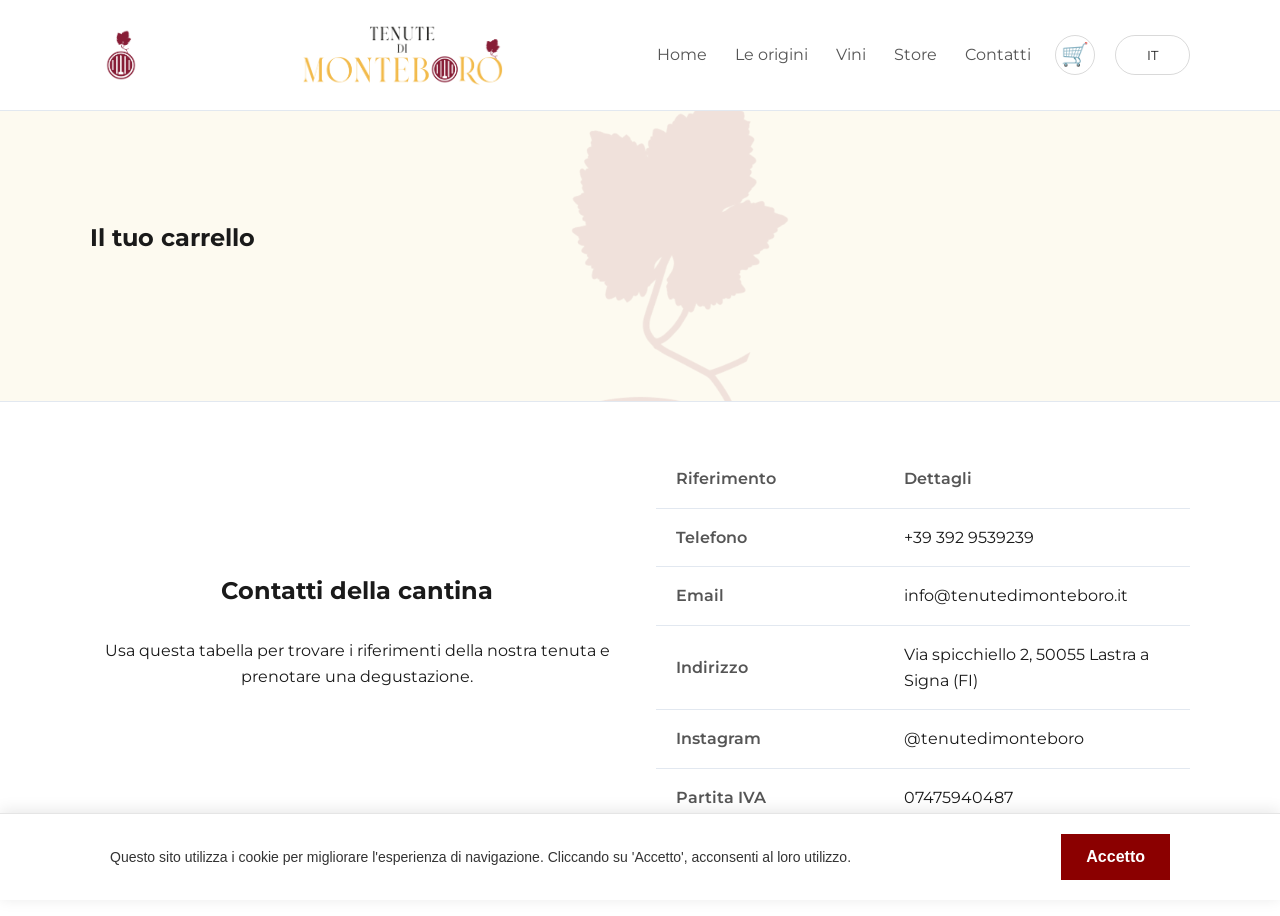
==== pages/cart.html @ 16b9ca60 "aggiunta pagina store e carrello" ====
<!DOCTYPE html>
<html lang="it">
<head>
  <meta charset="UTF-8" />
  <meta name="viewport" content="width=device-width, initial-scale=1.0" />
  <title>Carrello - Tenute di Monteboro</title>
  <link rel="stylesheet" href="../styles/style.css" />
</head>
<body>
  <header class="site-header">
    <div class="container header-inner">
      <a class="brand" href="../index.html">
        <img class="brand-logo" src="../images/fwfilevari/Pittogramma/Rosso_sfondo-trasparente.png" alt="Logo Tenute di Monteboro" />
        <img class="brand-title-image" src="../images/fwfilevari/Colori_sfondo-trasparente.png" alt="Tenute di Monteboro" />
      </a>
      <div class="header-actions">
        <button class="nav-toggle" type="button" aria-expanded="false" aria-controls="main-menu" data-i18n="nav.menu">
          Menu
        </button>
        <nav id="main-menu" class="main-nav" aria-label="Menu principale">
          <ul class="nav-list">
            <li><a href="../index.html" data-i18n="nav.home">Home</a></li>
            <li><a href="origins.html" data-i18n="nav.origins">Le origini</a></li>
            <li><a href="wines.html" data-i18n="nav.about">Vini</a></li>
            <li><a href="store.html" data-i18n="nav.store">Store</a></li>
            <li><a href="#contact-footer" data-i18n="nav.contact">Contatti</a></li>
          </ul>          
        </nav>        <a href="cart.html" class="cart-icon-link" aria-label="Carrello">🛒</a>
        <div class="lang-menu" aria-haspopup="true">
          <button class="lang-toggle nav-toggle" type="button" aria-expanded="false">IT</button>
          <ul class="lang-dropdown" aria-label="Seleziona lingua">
            <li><button type="button" data-lang="it">Italiano</button></li>
            <li><button type="button" data-lang="en">English</button></li>
            <li><button type="button" data-lang="de">Deutsch</button></li>
          </ul>
        </div>
      </div>
    </div>
  </header>

  <main>
    <section class="container" style="padding: 3rem 0;">
      <h1 data-i18n="cart.title">Il tuo carrello</h1>
      <div id="cart-items-container" style="margin-top: 2rem;">
        <p id="empty-cart-message" data-i18n="cart.empty" style="text-align: center;"></p>
      </div>
      <div id="cart-summary" style="margin-top: 2rem; text-align: right; display: none;">
        <p><span data-i18n="cart.totalItems"></span> <span id="cart-total-items">0</span></p>
        <div style="display: flex; justify-content: flex-end; gap: 1rem; margin-top: 1rem;">
          <a href="store.html" class="button secondary" data-i18n="cart.continueShopping">Continua lo shopping</a>
          <button class="button" id="checkout-button" data-i18n="cart.checkout">Acquista</button>
        </div>
      </div>
    </section>
  </main>

  <footer id="contact-footer" class="site-footer">
    <div class="container footer-grid">
      <div class="footer-copy">
        <h2>Contatti della cantina</h2>
        <p>Usa questa tabella per trovare i riferimenti della nostra tenuta e prenotare una degustazione.</p>
      </div>
      <div class="table-wrapper">
        <table class="contact-table">
          <thead>
            <tr>
              <th>Riferimento</th>
              <th>Dettagli</th>
            </tr>
          </thead>
          <tbody>
            <tr>
              <th>Telefono</th>
              <td><a href="tel:+393929539239">+39 392 9539239</a></td>
            </tr>
            <tr>
              <th>Email</th>
              <td><a href="mailto:info@tenutedimonteboro.it?subject=Richiesta%20informazioni">info@tenutedimonteboro.it</a></td>
            </tr>
            <tr>
              <th>Indirizzo</th>
              <td><a href="https://www.google.com/maps/search/?api=1&query=Via%20spicchiello%202%2C%2050055%20Lastra%20a%20Signa%20%28FI%29" target="_blank" rel="noopener noreferrer">Via spicchiello 2, 50055 Lastra a Signa (FI)</a></td>
            </tr>
            <tr>
              <th>Instagram</th>
              <td><a href="https://www.instagram.com/tenutedimonteboro/" target="_blank" rel="noopener noreferrer">@tenutedimonteboro</a></td>
            </tr>
            <tr>
              <th>Partita IVA</th>
              <td>07475940487</td>
            </tr>
          </tbody>
        </table>
      </div>
    </div>
    <p class="footer-note">© 2026 Progetto Monteboro. Tutti i diritti riservati.</p>
  </footer>

  <script src="../scripts/main.js"></script>
  <script>
    // Semplice listener per il tasto acquista finale
    document.addEventListener('DOMContentLoaded', () => {
      const checkoutBtn = document.getElementById('checkout-button');
      if (checkoutBtn) {
        checkoutBtn.addEventListener('click', () => {
          alert('Grazie per il tuo acquisto! Questa funzionalità verrà implementata presto.');
        });
      }
    });
  </script>
</body>
</html>
---- styles/style.css ----
@import url('https://fonts.googleapis.com/css2?family=Cinzel:wght@400;500;600;700&family=Montserrat:wght@400;500;600;700;800&display=swap');

:root {
  --bg: #FDFAF0;
  --surface: #ffffff;
  --text: #1a1a1a;
  --muted: #555555;
  --primary: #2f7cff;
  --primary-dark: #1c5ac9;
  --border: #e2e8f0;
  --shadow: 0 16px 40px rgba(0, 0, 0, 0.07);
}

* {
  box-sizing: border-box;
}

html {
  scroll-behavior: smooth;
}

body {
  margin: 0;
  min-height: 100vh;
  display: flex;
  flex-direction: column;
  font-family: 'Montserrat', system-ui, -apple-system, BlinkMacSystemFont, "Segoe UI", sans-serif;
  background-color: var(--bg);
  background-image: url('../images/fwfilevari/pittogramma-sfondo.png');
  background-repeat: no-repeat;
  background-position: center 52%;
  background-size: contain;
  background-attachment: fixed;
  color: var(--text);
  line-height: 1.6;
  overflow-x: hidden;
}

img {
  max-width: 100%;
  display: block;
}

button {
  font: inherit;
}

.container {
  width: min(1100px, calc(100% - 2rem));
  margin: 0 auto;
}

.site-header {
  background: var(--surface);
  border-bottom: 1px solid var(--border);
  padding: 1.5rem 0;
  position: sticky;
  top: 0;
  z-index: 10;
}

.header-inner {
  display: flex;
  align-items: center;
  justify-content: space-between;
  gap: 1rem;
  flex-wrap: wrap;
}

.header-actions {
  display: flex;
  align-items: center;
  gap: 1rem;
  margin-left: auto;
  flex-wrap: wrap;
}

.brand {
  display: grid;
  grid-template-columns: auto 1fr;
  align-items: center;
  flex: 1 1 auto;
  min-width: 0;
  font-weight: 800;
  font-size: clamp(1.35rem, 2.2vw, 1.85rem);
  letter-spacing: -0.04em;
  text-decoration: none;
  color: var(--text);
  line-height: 1.1;
}

.brand-logo {
  height: clamp(42px, 5vw, 62px);
  width: auto;
  display: block;
  flex-shrink: 0;
  margin-right: 1rem;
}

.brand-title-image {
  height: clamp(42px, 5vw, 62px);
  width: auto;
  max-width: min(500px, 58vw);
  display: block;
  flex-shrink: 0;
  justify-self: center;
}

.nav-toggle {
  display: none;
  border: 1px solid var(--border);
  background: transparent;
  color: var(--text);
  padding: 0.85rem 1rem;
  border-radius: 999px;
  cursor: pointer;
}

.main-nav {
  display: flex;
}

.nav-list {
  list-style: none;
  display: flex;
  align-items: center;
  gap: clamp(0.85rem, 2vw, 1.5rem);
  margin: 0;
  padding: 0;
  flex-wrap: wrap;
}

.nav-list a {
  color: var(--muted);
  text-decoration: none;
  font: inherit;
  cursor: pointer;
  padding: 0.5rem 0.25rem;
  transition: color 0.2s ease;
}

.nav-list a:hover {
  color: var(--text);
}

.lang-menu {
  position: relative;
}

.lang-toggle {
  border: 1px solid var(--border);
  background: transparent;
  color: var(--text);
  padding: 0.85rem 1rem;
  border-radius: 999px;
  cursor: pointer;
}

.lang-dropdown {
  position: absolute;
  right: 0;
  top: calc(100% + 0.5rem);
  min-width: 180px;
  background: var(--surface);
  border: 1px solid var(--border);
  box-shadow: var(--shadow);
  border-radius: 0.85rem;
  padding: 0.5rem 0;
  opacity: 0;
  visibility: hidden;
  transform: translateY(0.5rem);
  transition: opacity 0.2s ease, visibility 0.2s ease, transform 0.2s ease;
  z-index: 20;
}

.lang-menu.open .lang-dropdown {
  opacity: 1;
  visibility: visible;
  transform: translateY(0);
}

.lang-dropdown li {
  list-style: none;
}

.lang-dropdown button {
  width: 100%;
  border: none;
  background: transparent;
  padding: 0.75rem 1rem;
  text-align: left;
  color: var(--text);
  cursor: pointer;
}

.lang-dropdown button:hover {
  background: #f3f4f6;
}

main {
  flex: 1;
  padding: 2.5rem 0 4rem;
}

.contact-table a {
  color: var(--text);
  text-decoration: none;
}

.contact-table a:hover,
.contact-table a:focus-visible {
  color: var(--text);
  text-decoration: underline;
}

.site-footer {
  margin-top: auto;
  color: var(--text);
  background: var(--surface);
  border-top: 1px solid var(--border);
  padding: 3rem 0 2rem;
}

.hero {
  padding: 4rem 0 3rem;
}

.hero-content {
  max-width: 720px;
}

.eyebrow {
  margin: 0 0 1rem;
  text-transform: uppercase;
  letter-spacing: 0.16em;
  font-size: 0.85rem;
  color: var(--primary);
}

.hero h1 {
  margin: 0 0 1.25rem;
  font-size: clamp(2.75rem, 5vw, 4.5rem);
  line-height: 1.05;
}

.hero p {
  margin: 0 0 1.75rem;
  max-width: 42rem;
  color: var(--muted);
  font-size: 1.05rem;
}

.hero-actions {
  display: flex;
  flex-wrap: wrap;
  gap: 1rem;
}

.wine-hero {
  background: transparent;
  margin-top: -2.5rem;
  padding-top: 4rem;
}

.wine-section {
  padding: 3rem 0;
}

.wine-grid {
  display: grid;
  grid-template-columns: repeat(auto-fit, minmax(min(100%, 280px), 1fr));
  gap: 2rem;
}

.wine-card {
  position: relative;
  background: var(--surface);
  border: 1px solid rgba(46, 79, 107, 0.1);
  border-radius: 1.5rem;
  overflow: hidden;
  transition: transform 0.3s ease, box-shadow 0.3s ease;
  box-shadow: 0 20px 45px rgba(15, 35, 54, 0.06);
}

.wine-card-link {
  display: block;
  color: inherit;
  text-decoration: none;
  height: 100%;
}

.wine-card-link article {
  height: 100%;
}

.wine-card--white {
  --wine-title-color: #7f9d76;
}

.wine-card--red {
  --wine-title-color: #a33a50;
}

.wine-card:hover {
  transform: translateY(-6px);
  box-shadow: 0 24px 50px rgba(15, 35, 54, 0.12);
}

.wine-photo {
  background: transparent;
  padding: 0;
  overflow: visible;
}

.wine-photo img {
  width: 100%;
  height: auto;
  display: block;
}

.wine-content {
  padding: 1.75rem 1.75rem 2rem;
  text-align: center;
}

.wine-content h2 {
  margin: 0.1rem 0 0.35rem;
  font-size: 1.55rem;
  text-transform: uppercase;
  font-family: 'Cinzel', serif;
  color: var(--wine-title-color, var(--text));
  letter-spacing: 0.06em;
}

.wine-label-brand {
  margin: 0;
  font-size: 0.78rem;
  letter-spacing: 0.24em;
  text-transform: uppercase;
  color: var(--muted);
}

.wine-label-year {
  margin: 0.25rem 0 0;
  font-family: 'Cinzel', serif;
  font-size: 0.95rem;
  letter-spacing: 0.14em;
  color: var(--wine-title-color, var(--text));
}

.wine-content p:not(.wine-label-brand):not(.wine-label-year) {
  margin: 0;
  color: var(--muted);
  line-height: 1.75;
}

.wine-card--white .wine-content {
  background: linear-gradient(180deg, rgba(127, 157, 118, 0.08), rgba(255, 255, 255, 0));
}

.wine-card--red .wine-content {
  background: linear-gradient(180deg, rgba(163, 58, 80, 0.08), rgba(255, 255, 255, 0));
}

.wine-detail-page {
  padding: 4rem 0 5rem;
}

.wine-detail-page--white {
  --wine-title-color: #7f9d76;
}

.wine-detail-page--red {
  --wine-title-color: #a33a50;
}

.wine-detail-hero {
  padding: 0 0 2rem;
}

.wine-detail-hero .hero-content {
  max-width: 780px;
}

.wine-detail-title {
  margin: 0;
  text-transform: uppercase;
  font-family: 'Cinzel', serif;
  color: var(--wine-title-color, var(--text));
  letter-spacing: 0.06em;
}

.wine-detail-hero h1.wine-detail-title {
  font-size: clamp(2.75rem, 5vw, 4.5rem);
  line-height: 1.05;
  margin-bottom: 1.25rem;
}

.wine-detail-section {
  padding: 0 0 1rem;
}

.wine-detail-layout {
  display: grid;
  grid-template-columns: minmax(280px, 0.9fr) minmax(320px, 1.1fr);
  gap: clamp(1.5rem, 4vw, 3.5rem);
  align-items: center;
  background: var(--surface);
  border: 1px solid rgba(46, 79, 107, 0.1);
  border-radius: 2rem;
  box-shadow: 0 20px 45px rgba(15, 35, 54, 0.06);
  padding: clamp(1.25rem, 3vw, 2rem);
}

.wine-detail-visual {
  background: #fbfaf3;
  border-radius: 1.5rem;
  padding: clamp(1rem, 3vw, 2rem);
  display: flex;
  align-items: center;
  justify-content: center;
  min-height: 100%;
}

.wine-detail-visual img {
  width: 100%;
  max-width: 470px;
  height: auto;
  object-fit: contain;
}

.wine-detail-content {
  padding: clamp(0.5rem, 1vw, 0.75rem) 0;
}

.wine-detail-kicker {
  margin: 0 0 0.85rem;
  text-transform: uppercase;
  letter-spacing: 0.16em;
  font-size: 0.8rem;
  color: var(--primary);
}

.wine-detail-content h2 {
  font-size: clamp(2rem, 4vw, 3.2rem);
  line-height: 1.05;
}

.wine-detail-content p {
  margin: 0 0 1.1rem;
  color: var(--muted);
  font-size: 1.05rem;
  line-height: 1.8;
}

.wine-detail-notes {
  margin: 1.5rem 0 0;
  padding: 0;
  list-style: none;
  display: grid;
  gap: 0.75rem;
}

.wine-detail-notes li {
  padding-left: 1rem;
  border-left: 3px solid var(--wine-title-color, var(--primary));
  color: var(--text);
}

.button {
  display: inline-flex;
  align-items: center;
  justify-content: center;
  padding: 1rem 1.75rem;
  background: var(--primary);
  color: #fff;
  text-decoration: none;
  border-radius: 999px;
  transition: background 0.2s ease, transform 0.2s ease;
}

.button:hover {
  background: var(--primary-dark);
  transform: translateY(-1px);
}

.button.secondary {
  background: #f3f4f6;
  color: var(--text);
}

.info-section {
  padding: 3rem 0;
}

.homepage-grid {
  display: grid;
  grid-template-columns: repeat(2, minmax(0, 1fr));
  gap: 1.5rem;
}

.home-card {
  background: var(--surface);
  border: 1px solid var(--border);
  border-radius: 1.25rem;
  padding: 2rem;
  min-height: 240px;
  display: flex;
  flex-direction: column;
  justify-content: center;
  box-shadow: 0 10px 30px rgba(15, 35, 54, 0.04);
}

.home-card-text {
  justify-content: center;
  text-align: center;
  padding: 2.25rem 2rem;
}

.home-card-text h2 {
  margin: 0 0 1rem;
  font-size: clamp(1.35rem, 2.1vw, 1.8rem);
  line-height: 1.2;
}

.home-card-text p {
  margin: 0;
  color: var(--muted);
  font-size: clamp(1rem, 1.6vw, 1.1rem);
  line-height: 1.7;
}

.home-card-text p:last-child {
  margin-bottom: 0;
}

.home-card-image {
  padding: 0;
  overflow: hidden;
}

.home-card-image img {
  width: 100%;
  height: 100%;
  min-height: 240px;
  object-fit: cover;
  display: block;
}

.grid-two {
  display: grid;
  grid-template-columns: repeat(auto-fit, minmax(min(100%, 320px), 1fr));
  gap: 2rem;
  align-items: start;
}

.feature-list {
  display: grid;
  gap: 1rem;
}

.feature-list h3 {
  margin-top: 0;
}

.contact-card {
  background: var(--surface);
  border: 1px solid var(--border);
  border-radius: 1rem;
  padding: 2rem;
  margin-top: 2rem;
}

.site-footer {
  color: var(--text);
  background: var(--surface);
  border-top: 1px solid var(--border);
  padding: 3rem 0 2rem;
}

.footer-grid {
  display: grid;
  grid-template-columns: repeat(auto-fit, minmax(min(100%, 320px), 1fr));
  gap: 2rem;
  align-items: center;
}

.footer-copy {
  display: flex;
  flex-direction: column;
  justify-content: center;
  align-items: center;
  text-align: center;
  height: 100%;
}

.footer-copy h2 {
  margin: 0 0 0.75rem;
}

.table-wrapper {
  overflow-x: auto;
}

.contact-table {
  width: 100%;
  border-collapse: collapse;
  min-width: 320px;
}

.contact-table th,
.contact-table td {
  text-align: left;
  padding: 1rem 1.25rem;
  border-bottom: 1px solid var(--border);
}

.contact-table th {
  width: 35%;
  color: var(--muted);
  font-weight: 600;
}

.contact-table tbody tr:hover {
  background: #f9fbff;
}

.footer-note {
  margin: 2rem 0 0;
  color: var(--muted);
  font-size: 0.95rem;
}

/* Store Styles */
.store-section {
  padding: 3rem 0;
}

.wine-grid {
  display: grid;
  grid-template-columns: repeat(auto-fit, minmax(min(100%, 280px), 1fr));
  gap: 2rem;
}

.wine-price {
  font-weight: 700;
  font-size: 1.25rem;
  margin: 0.5rem 0;
}

.store-actions {
  margin-top: 1.5rem;
  display: flex;
  flex-direction: column;
  align-items: center;
  gap: 1rem;
}

.quantity-selector {
  display: flex;
  align-items: center;
  gap: 0.5rem; /* Smaller gap for buttons */
  border: 1px solid var(--border);
  border-radius: 999px; /* Make it rounded like the buttons */
  padding: 0.2rem; /* Some padding inside the selector */
}

.quantity-btn {
  background: transparent;
  border: none;
  color: var(--text);
  font-size: 1.2rem;
  font-weight: bold;
  cursor: pointer;
  width: 32px; /* Fixed width for buttons */
  height: 32px; /* Fixed height for buttons */
  display: flex;
  align-items: center;
  justify-content: center;
  border-radius: 50%; /* Make them circular */
  transition: background 0.2s ease;
}

.quantity-btn:hover {
  background: rgba(0, 0, 0, 0.05);
}

.quantity-display {
  font-size: 1rem;
  font-weight: 600;
  min-width: 20px; /* Ensure enough space for numbers */
  text-align: center;
}

/* New style for the inverted button */
.button--inverted {
  background: var(--bg); /* Page background color */
  color: var(--text); /* Text color for contrast */
  border: 1px solid var(--border); /* Add a border for definition */
}

.button--inverted:hover {
  background: var(--border); /* Slightly darker on hover */
  transform: translateY(-1px);
}

.cart-icon-link {
  display: flex;
  align-items: center;
  justify-content: center;
  height: 32px; /* Match nav-toggle height */
  width: 32px; /* Make it square */
  border: 1px solid rgba(0, 0, 0, 0.15);
  background: transparent;
  font-size: 1.2rem; /* Adjust emoji size */
  text-decoration: none;
  color: var(--text);
  border-radius: 50%; /* Make it circular */
  cursor: pointer;
  transition: background 0.2s ease;
}

.cart-icon-link:hover {
  background: rgba(0, 0, 0, 0.05);
}

.cart-count {
  position: absolute;
  top: -8px; /* Adjust as needed */
  right: -8px; /* Adjust as needed */
  background-color: #8b0000; /* Red badge */
  color: white;
  border-radius: 50%;
  padding: 2px 6px;
  font-size: 0.75rem;
  font-weight: bold;
  min-width: 20px;
  text-align: center;
  line-height: 1;
  box-shadow: 0 0 0 2px var(--surface); /* White border around badge */
}

@media (min-width: 768px) {
  .cart-icon-link { height: 40px; width: 40px; font-size: 1.4rem; }
}

.quantity-selector input {
  width: 60px;
  padding: 0.4rem;
  border: 1px solid var(--border);
  border-radius: 4px;
  text-align: center;
  font-family: inherit;
}

.origins-page {
  padding: 4rem 0 5rem;
  min-height: 90vh;
  display: flex;
  align-items: center;
  justify-content: center;
}

.origins-container {
  max-width: 860px;
  text-align: center;
  padding: 0;
  min-height: 68vh;
}

.origins-title {
  margin: 0 0 1.5rem;
  font-size: clamp(2.2rem, 4.4vw, 3.1rem);
  line-height: 1.1;
  transition: opacity 0.25s ease, transform 0.25s ease;
}

.origins-title.is-hidden {
  opacity: 0;
  transform: translateY(-6px);
  pointer-events: none;
}

.origins-stage {
  position: relative;
}

.origins-panel {
  opacity: 0;
  transform: translateY(12px);
  transition: opacity 0.35s ease, transform 0.35s ease;
  pointer-events: none;
  position: absolute;
  inset: 0;
  width: 100%;
}

.origins-panel.is-active {
  opacity: 1;
  transform: translateY(0);
  pointer-events: auto;
  position: relative;
}

.origins-text {
  margin-bottom: 1.5rem;
}

.origins-text h2 {
  margin: 0 0 1rem;
  font-size: clamp(1.5rem, 2.8vw, 2rem);
}

.origins-text p {
  margin: 0;
  color: var(--muted);
  font-size: clamp(1.1rem, 2.2vw, 1.3rem);
  line-height: 1.7;
}

.origins-actions {
  display: inline-flex;
  align-items: center;
  justify-content: center;
  gap: 0.75rem;
  flex-wrap: wrap;
  margin-top: 0.5rem;
}

.origins-toggle,
.origins-arrow {
  border: 1px solid var(--border);
  background: var(--surface);
  color: var(--text);
  padding: 0.7rem 1rem;
  border-radius: 999px;
  cursor: pointer;
  transition: background 0.2s ease, transform 0.2s ease;
}

.origins-toggle:hover,
.origins-arrow:hover {
  background: #f4f6fa;
  transform: translateY(-1px);
}

.origins-arrow:disabled {
  opacity: 0.45;
  cursor: not-allowed;
  transform: none;
}

@media (max-width: 900px) {
  .homepage-grid {
    grid-template-columns: 1fr 1fr;
  }

  .grid-two {
    grid-template-columns: 1fr;
  }

  .wine-grid {
    grid-template-columns: 1fr;
  }

  .wine-detail-layout {
    grid-template-columns: 1fr;
  }

  .footer-grid {
    grid-template-columns: 1fr;
  }
}

@media (max-width: 760px) {
  .site-header {
    padding: 1.1rem 0;
  }

  .header-inner {
    align-items: flex-start;
  }

  .header-actions {
    width: 100%;
    justify-content: space-between;
    margin-left: 0;
  }

  .nav-toggle {
    display: inline-flex;
  }

  .main-nav {
    width: 100%;
    max-height: 0;
    overflow: hidden;
    transition: max-height 0.3s ease;
  }

  .main-nav.open {
    max-height: 420px;
  }

  .nav-list {
    flex-direction: column;
    align-items: stretch;
    gap: 0.5rem;
    padding: 1rem 0;
  }

  .nav-list a {
    width: 100%;
    text-align: left;
  }

  .lang-menu {
    width: 100%;
  }

  .lang-toggle {
    width: 100%;
    text-align: left;
  }
}

@media (max-width: 640px) {
  .container {
    width: calc(100% - 1.5rem);
  }

  .origins-page {
    padding: 2.5rem 0 4rem;
    min-height: 100vh;
  }

  .origins-container {
    padding: 2rem 1.25rem;
    min-height: auto;
  }

  .homepage-grid {
    grid-template-columns: 1fr;
  }

  .home-card {
    min-height: 220px;
    padding: 1.5rem;
  }

  .hero {
    padding: 2.5rem 0 1.75rem;
  }

  .hero h1 {
    font-size: clamp(2rem, 8vw, 2.8rem);
  }

  .hero p {
    font-size: 1rem;
  }

  .hero-actions {
    flex-direction: column;
    align-items: stretch;
  }

  .button {
    width: 100%;
  }

  .wine-content {
    padding: 1.5rem;
  }

  .wine-content h2 {
    font-size: 1.45rem;
  }

  .wine-detail-page {
    padding: 2.5rem 0 4rem;
  }

  .wine-detail-layout {
    padding: 1rem;
    border-radius: 1.5rem;
  }

  .wine-detail-visual {
    padding: 1rem;
  }

  .wine-detail-content h2 {
    font-size: 1.9rem;
  }

  .wine-detail-content p {
    font-size: 1rem;
  }

  .contact-card {
    padding: 1.5rem;
  }

  .contact-table {
    min-width: 280px;
  }

  .contact-table th,
  .contact-table td {
    padding: 0.8rem 0.9rem;
    font-size: 0.95rem;
  }
}

@media (max-width: 480px) {
  .site-header {
    padding: 0.95rem 0;
  }

  .brand {
    font-size: 1.2rem;
  }

  .brand-title-image {
    max-width: 70vw;
    height: clamp(38px, 10vw, 62px);
  }

  .brand-logo {
    height: clamp(38px, 10vw, 62px);
  }

  .nav-toggle,
  .lang-toggle {
    padding: 0.7rem 0.9rem;
  }

  .hero {
    padding: 2rem 0 1.5rem;
  }

  .hero h1 {
    font-size: clamp(1.7rem, 8vw, 2.2rem);
  }

  .site-footer {
    padding: 2.25rem 0 1.5rem;
  }

  .footer-note {
    font-size: 0.9rem;
  }
}
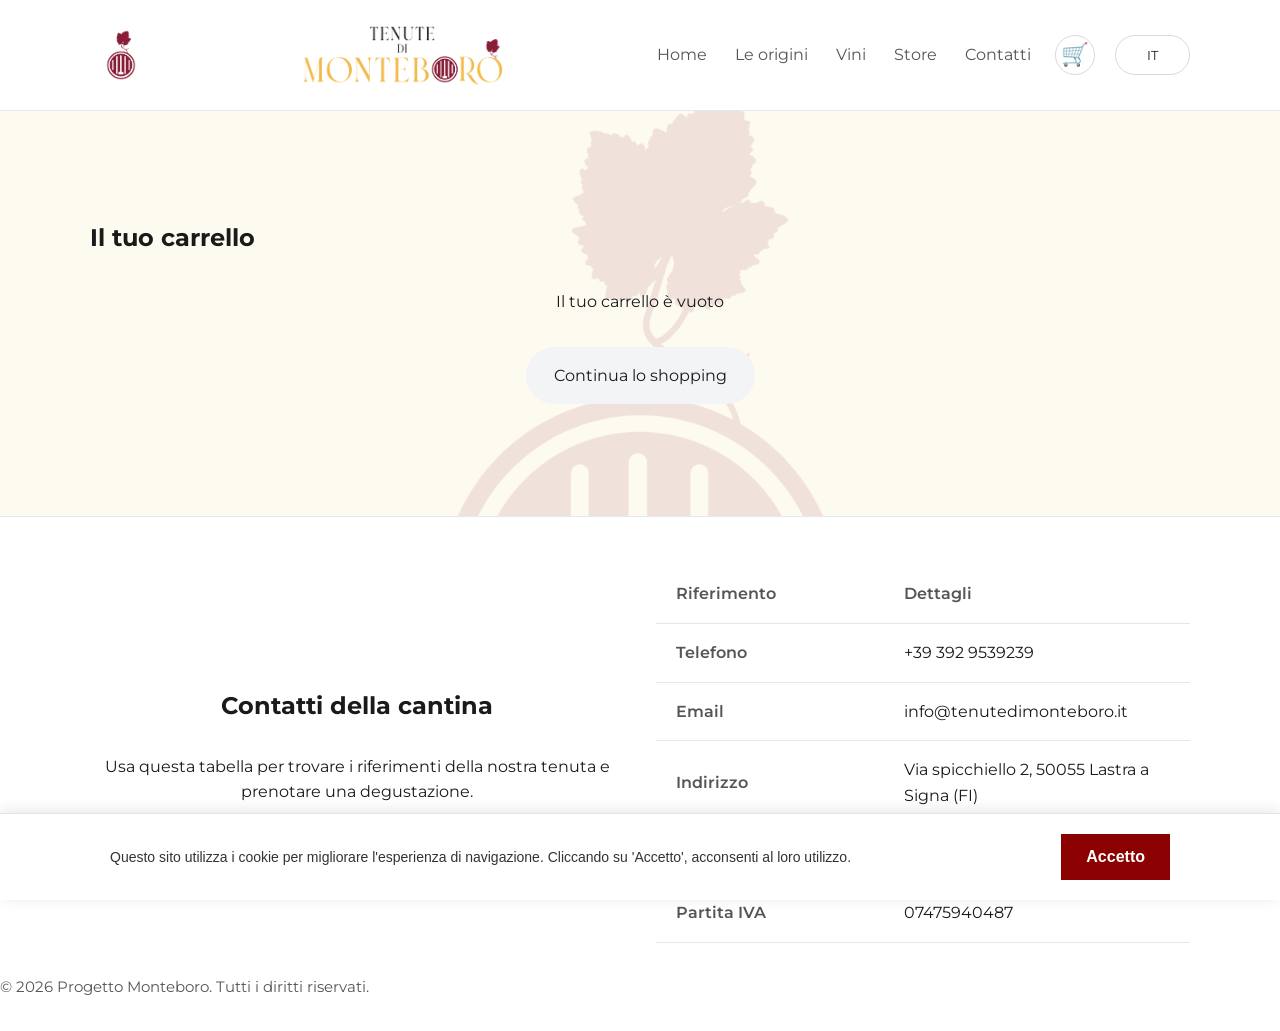
==== commit 1d838790: "carrello pronto" ====
--- a/pages/cart.html
+++ b/pages/cart.html
@@ -41,13 +41,17 @@
   <main>
     <section class="container" style="padding: 3rem 0;">
       <h1 data-i18n="cart.title">Il tuo carrello</h1>
-      <div id="cart-items-container" style="margin-top: 2rem;">
-        <p id="empty-cart-message" data-i18n="cart.empty" style="text-align: center;"></p>
+      <p id="empty-cart-message" data-i18n="cart.empty" style="text-align: center; display: none; margin-top: 2rem;"></p>
+      <div id="cart-items-container" style="margin-top: 2rem;"></div>
+      <div id="empty-cart-actions" style="text-align: center; margin-top: 2rem; display: none;">
+        <a href="store.html" class="button secondary" data-i18n="cart.continueShopping">Continua lo shopping</a>
       </div>
       <div id="cart-summary" style="margin-top: 2rem; text-align: right; display: none;">
         <p><span data-i18n="cart.totalItems"></span> <span id="cart-total-items">0</span></p>
-        <div style="display: flex; justify-content: flex-end; gap: 1rem; margin-top: 1rem;">
+        <p style="font-size: 1.25rem; font-weight: 700;"><span data-i18n="cart.totalPrice"></span> <span id="cart-total-price">0.00 €</span></p>
+        <div id="cart-actions" style="display: flex; justify-content: flex-end; gap: 1rem; margin-top: 1rem;">
           <a href="store.html" class="button secondary" data-i18n="cart.continueShopping">Continua lo shopping</a>
+          <button class="button secondary" id="clear-cart-button" data-i18n="cart.clear">Svuota carrello</button>
           <button class="button" id="checkout-button" data-i18n="cart.checkout">Acquista</button>
         </div>
       </div>
@@ -57,28 +61,28 @@
   <footer id="contact-footer" class="site-footer">
     <div class="container footer-grid">
       <div class="footer-copy">
-        <h2>Contatti della cantina</h2>
-        <p>Usa questa tabella per trovare i riferimenti della nostra tenuta e prenotare una degustazione.</p>
+        <h2 data-i18n="footer.heading">Contatti della cantina</h2>
+        <p data-i18n="footer.description">Usa questa tabella per trovare i riferimenti della nostra tenuta e prenotare una degustazione.</p>
       </div>
       <div class="table-wrapper">
         <table class="contact-table">
           <thead>
             <tr>
-              <th>Riferimento</th>
-              <th>Dettagli</th>
+              <th data-i18n="table.ref">Riferimento</th>
+              <th data-i18n="table.details">Dettagli</th>
             </tr>
           </thead>
           <tbody>
             <tr>
-              <th>Telefono</th>
+              <th data-i18n="table.phone">Telefono</th>
               <td><a href="tel:+393929539239">+39 392 9539239</a></td>
             </tr>
             <tr>
-              <th>Email</th>
+              <th data-i18n="table.email">Email</th>
               <td><a href="mailto:info@tenutedimonteboro.it?subject=Richiesta%20informazioni">info@tenutedimonteboro.it</a></td>
             </tr>
             <tr>
-              <th>Indirizzo</th>
+              <th data-i18n="table.address">Indirizzo</th>
               <td><a href="https://www.google.com/maps/search/?api=1&query=Via%20spicchiello%202%2C%2050055%20Lastra%20a%20Signa%20%28FI%29" target="_blank" rel="noopener noreferrer">Via spicchiello 2, 50055 Lastra a Signa (FI)</a></td>
             </tr>
             <tr>
@@ -86,14 +90,14 @@
               <td><a href="https://www.instagram.com/tenutedimonteboro/" target="_blank" rel="noopener noreferrer">@tenutedimonteboro</a></td>
             </tr>
             <tr>
-              <th>Partita IVA</th>
+              <th data-i18n="table.vat">Partita IVA</th>
               <td>07475940487</td>
             </tr>
           </tbody>
         </table>
       </div>
     </div>
-    <p class="footer-note">© 2026 Progetto Monteboro. Tutti i diritti riservati.</p>
+    <p class="footer-note" data-i18n="footer.note">© 2026 Progetto Monteboro. Tutti i diritti riservati.</p>
   </footer>
 
   <script src="../scripts/main.js"></script>
--- a/styles/style.css
+++ b/styles/style.css
@@ -5,8 +5,8 @@
   --surface: #ffffff;
   --text: #1a1a1a;
   --muted: #555555;
-  --primary: #2f7cff;
-  --primary-dark: #1c5ac9;
+  --primary: #8b0000;
+  --primary-dark: #660000;
   --border: #e2e8f0;
   --shadow: 0 16px 40px rgba(0, 0, 0, 0.07);
 }
@@ -474,8 +474,10 @@
   padding: 1rem 1.75rem;
   background: var(--primary);
   color: #fff;
+  border: none;
   text-decoration: none;
   border-radius: 999px;
+  cursor: pointer;
   transition: background 0.2s ease, transform 0.2s ease;
 }
 
